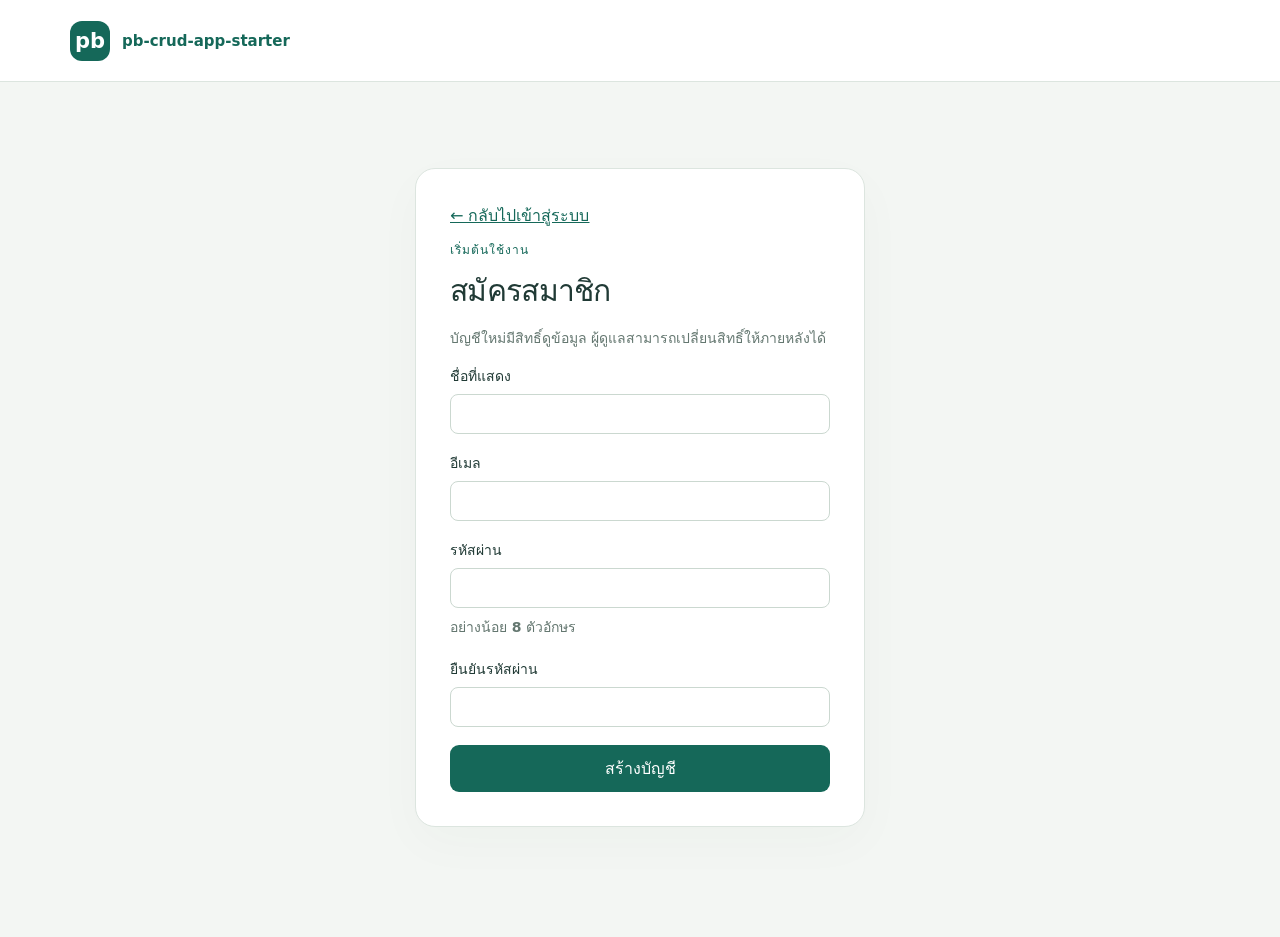
==== public/register.html @ 2cec5b7f "Initial commit" ====
<!doctype html><html lang="th"><head><meta charset="utf-8"><meta name="viewport" content="width=device-width,initial-scale=1"><title>สมัครสมาชิก · pb-crud-app-starter</title><link rel="stylesheet" href="styles.css?v=202609191219"><script src="config.js?v=202609191219" defer></script><script src="api.js?v=202609191219" defer></script><script src="register.js?v=202609191219" defer></script></head><body><header class="topbar"><a class="brand" href="./"><span class="mark">pb</span><span>pb-crud-app-starter</span></a></header><main><section class="auth-card"><a href="./">← กลับไปเข้าสู่ระบบ</a><p class="eyebrow">เริ่มต้นใช้งาน</p><h1>สมัครสมาชิก</h1><p class="muted">บัญชีใหม่มีสิทธิ์ดูข้อมูล ผู้ดูแลสามารถเปลี่ยนสิทธิ์ให้ภายหลังได้</p><form id="register-form"><label>ชื่อที่แสดง<input name="name" autocomplete="name" maxlength="120" required></label><label>อีเมล<input name="email" type="email" autocomplete="email" maxlength="255" required></label><label>รหัสผ่าน<input name="password" type="password" autocomplete="new-password" minlength="8" maxlength="72" required><small class="muted">อย่างน้อย 8 ตัวอักษร</small></label><label>ยืนยันรหัสผ่าน<input name="passwordConfirm" type="password" autocomplete="new-password" minlength="8" maxlength="72" required></label><label class="honeypot" aria-hidden="true">เว็บไซต์<input name="website" tabindex="-1" autocomplete="off"></label><p id="register-error" class="error" role="alert"></p><button type="submit">สร้างบัญชี</button></form><div id="register-success" class="success" role="status" hidden>สร้างบัญชีเรียบร้อยแล้ว<br><a href="./">เข้าสู่ระบบเพื่อเริ่มใช้งาน →</a></div></section></main></body></html>
---- public/styles.css ----
:root{font-family:"Leelawadee UI",Tahoma,system-ui,sans-serif;color:#203a35;background:#f3f6f3;font-synthesis:none;--green:#156859;--muted:#647770;--line:#dce5df}
*{box-sizing:border-box}body{margin:0}button,input,select,textarea{font:inherit}button,a,input,select,textarea{-webkit-tap-highlight-color:transparent}button{border:1px solid transparent;background:var(--green);color:white;border-radius:9px;padding:10px 17px;cursor:pointer;font-weight:600;min-height:44px}button:hover{filter:brightness(.94)}button:disabled{opacity:.45;cursor:not-allowed}button:focus-visible,a:focus-visible,input:focus-visible,select:focus-visible,textarea:focus-visible{outline:3px solid #69b8a4;outline-offset:3px}a{color:var(--green)}[hidden]{display:none!important}.topbar{background:#fff;border-bottom:1px solid var(--line);min-height:82px;display:flex;justify-content:space-between;align-items:center;gap:20px;padding:16px max(24px,calc((100vw - 1140px)/2))}.brand{display:flex;align-items:center;gap:12px;text-decoration:none;font-weight:700;font-size:15px;overflow-wrap:anywhere}.mark{background:var(--green);color:#fff;display:grid;place-items:center;width:40px;height:40px;border-radius:12px;flex-shrink:0;font-size:21px}.topbar #account{display:flex;align-items:center;gap:18px;font-size:13px}main{max-width:1140px;margin:0 auto;padding:36px 24px 60px}.auth-card{max-width:450px;margin:50px auto;background:white;border:1px solid var(--line);border-radius:20px;padding:34px;box-shadow:0 16px 50px #193e3007}h1{font-size:30px;letter-spacing:-.7px;line-height:1.35;margin:7px 0 10px}h2{font-size:22px;margin:0}.eyebrow{font-size:12px;font-weight:700;color:var(--green);letter-spacing:1px}.muted{color:var(--muted);font-size:14px;line-height:1.8}label{display:flex;flex-direction:column;gap:7px;font-size:14px;font-weight:600}form{display:grid;gap:18px}input,select,textarea{width:100%;min-width:0;border:1px solid #cbd8d0;background:white;border-radius:8px;padding:11px 12px;color:#203a35}textarea{resize:vertical}.error{color:#a32e3d;font-size:14px;line-height:1.6;margin:0}.error:empty{display:none}nav{display:flex;gap:8px;margin-bottom:34px}.quiet{background:transparent;color:var(--muted)}.selected{background:#deede5;color:#155745}.secondary{background:white;border-color:var(--line);color:#30574c}.danger{background:#a6323e}.page-heading{display:flex;justify-content:space-between;align-items:center;gap:24px;margin-bottom:24px}.page-heading p{margin:0}.panel{border:1px solid var(--line);background:white;border-radius:16px;overflow:hidden}.toolbar{display:flex;gap:12px;padding:22px;border-bottom:1px solid var(--line)}.search-label{flex:1}.toolbar select{min-height:44px}.list-message{margin:0;padding:0 22px;color:var(--muted);font-size:14px}.list-message:not(:empty){padding:26px 22px}.record{display:grid;grid-template-columns:minmax(0,1fr) 130px 150px;gap:20px;align-items:center;padding:22px;border-bottom:1px solid #edf1ed}.record:last-child{border-bottom:0}.record-title{font-size:16px;overflow-wrap:anywhere;margin:0 0 8px;font-weight:600}.record-meta{color:var(--muted);font-size:12px;line-height:1.7;overflow-wrap:anywhere}.record-actions{display:flex;gap:6px;justify-content:flex-end}.record-actions button{font-size:12px;padding:7px 11px}.badge{display:inline-block;font-size:12px;border-radius:6px;padding:6px 10px;background:#f0f3f1;color:#4f645b;width:fit-content}.badge.doing{background:#fff1d9;color:#8c611b}.badge.done,.badge.admin{background:#e2f1e9;color:#26654d}.badge.off{background:#f9e5e8;color:#9e3546}.pagination{display:flex;justify-content:space-between;align-items:center;gap:12px;border-top:1px solid var(--line);padding:18px 22px;color:var(--muted);font-size:13px}.pagination>div{display:flex;gap:8px}.notice{color:var(--green);font-size:14px}dialog{width:min(560px,calc(100% - 32px));max-height:calc(100dvh - 32px);border:1px solid var(--line);padding:28px;border-radius:18px;color:inherit;box-shadow:0 30px 100px #102b3c33}dialog::backdrop{background:#153d345c;backdrop-filter:blur(3px)}.dialog-heading,.dialog-actions{display:flex;align-items:center;justify-content:space-between;gap:12px}.dialog-actions{justify-content:flex-end;margin-top:8px}fieldset{display:grid;gap:18px;border:0;padding:0;margin:0;min-width:0}.form-grid{display:grid;grid-template-columns:1fr 1fr;gap:18px}.checkbox{flex-direction:row;align-items:center}.checkbox input{width:18px;height:18px}.sr-only,.honeypot{position:absolute;width:1px;height:1px;overflow:hidden;clip-path:inset(50%);white-space:nowrap}.success{padding:20px;background:#e7f4ec;border-radius:10px;line-height:1.8}
@media(max-width:650px){.topbar{padding:16px;align-items:flex-start;flex-wrap:wrap;gap:12px}.topbar #account{width:100%;justify-content:space-between;gap:8px}main{padding:24px 16px 40px}.auth-card{margin:15px auto;padding:26px 22px}h1{font-size:26px}.page-heading{align-items:flex-start;flex-direction:column;gap:18px}.page-heading>button{width:100%}.toolbar{padding:16px;flex-wrap:wrap;gap:8px}.search-label{flex-basis:100%}.toolbar>label:not(.search-label){flex:1}.record{padding:18px 16px;grid-template-columns:minmax(0,1fr) auto;gap:14px}.record-actions{grid-column:1/-1;justify-content:flex-start}.pagination{padding:16px;flex-wrap:wrap;font-size:12px}.form-grid{grid-template-columns:1fr}dialog{padding:22px}nav{margin-bottom:24px}}
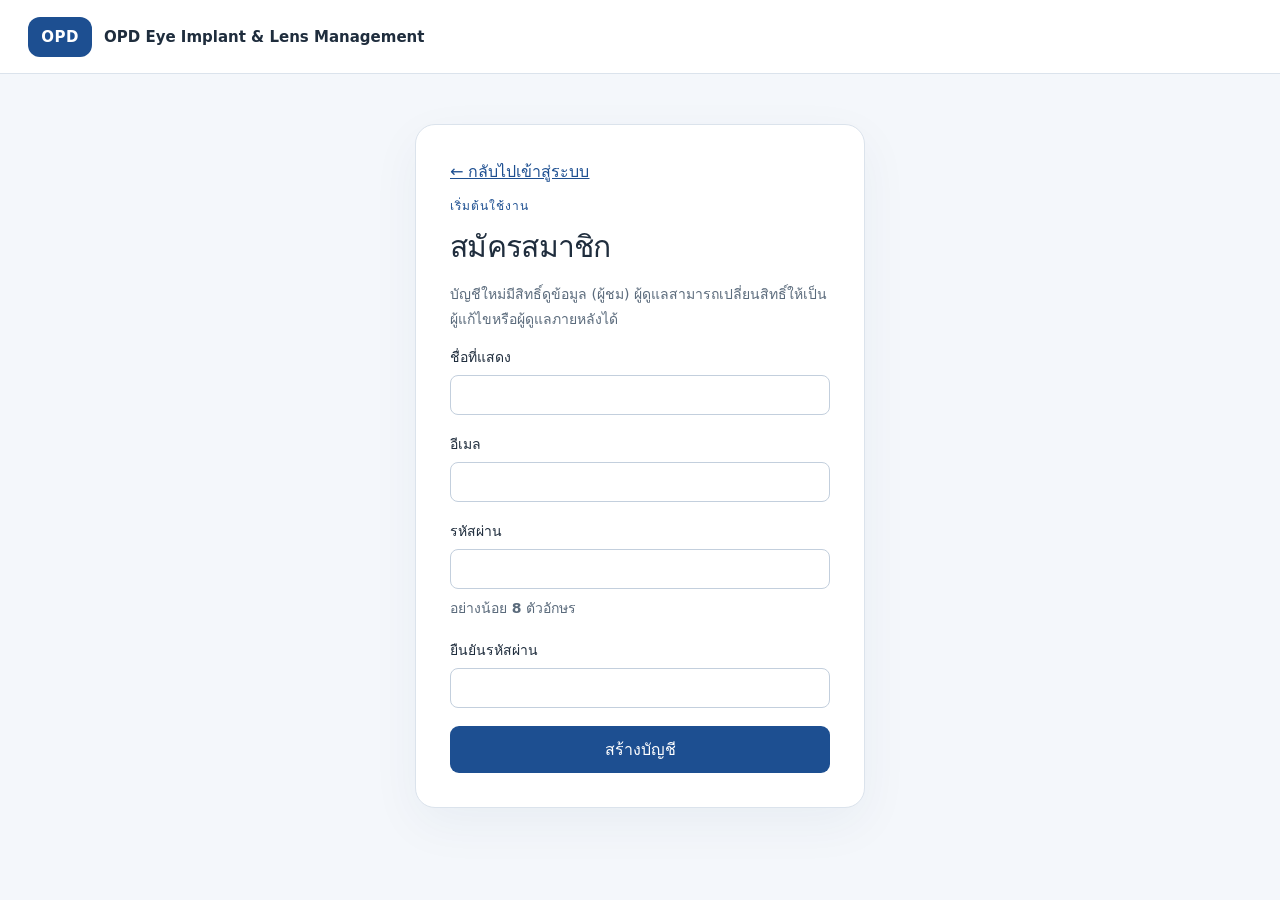
==== commit 2d1ceea3: "Build OPD eye implant & lens management system on starter base - New migration: 10 clinical collecti" ====
--- a/public/register.html
+++ b/public/register.html
@@ -1 +1 @@
-<!doctype html><html lang="th"><head><meta charset="utf-8"><meta name="viewport" content="width=device-width,initial-scale=1"><title>สมัครสมาชิก · pb-crud-app-starter</title><link rel="stylesheet" href="styles.css?v=202609191219"><script src="config.js?v=202609191219" defer></script><script src="api.js?v=202609191219" defer></script><script src="register.js?v=202609191219" defer></script></head><body><header class="topbar"><a class="brand" href="./"><span class="mark">pb</span><span>pb-crud-app-starter</span></a></header><main><section class="auth-card"><a href="./">← กลับไปเข้าสู่ระบบ</a><p class="eyebrow">เริ่มต้นใช้งาน</p><h1>สมัครสมาชิก</h1><p class="muted">บัญชีใหม่มีสิทธิ์ดูข้อมูล ผู้ดูแลสามารถเปลี่ยนสิทธิ์ให้ภายหลังได้</p><form id="register-form"><label>ชื่อที่แสดง<input name="name" autocomplete="name" maxlength="120" required></label><label>อีเมล<input name="email" type="email" autocomplete="email" maxlength="255" required></label><label>รหัสผ่าน<input name="password" type="password" autocomplete="new-password" minlength="8" maxlength="72" required><small class="muted">อย่างน้อย 8 ตัวอักษร</small></label><label>ยืนยันรหัสผ่าน<input name="passwordConfirm" type="password" autocomplete="new-password" minlength="8" maxlength="72" required></label><label class="honeypot" aria-hidden="true">เว็บไซต์<input name="website" tabindex="-1" autocomplete="off"></label><p id="register-error" class="error" role="alert"></p><button type="submit">สร้างบัญชี</button></form><div id="register-success" class="success" role="status" hidden>สร้างบัญชีเรียบร้อยแล้ว<br><a href="./">เข้าสู่ระบบเพื่อเริ่มใช้งาน →</a></div></section></main></body></html>
+<!doctype html><html lang="th"><head><meta charset="utf-8"><meta name="viewport" content="width=device-width,initial-scale=1"><meta name="theme-color" content="#1d4f91"><title>สมัครสมาชิก · OPD Eye Implant &amp; Lens Management</title><link rel="stylesheet" href="styles.css?v=202609231903"><script src="config.js?v=202609231903" defer></script><script src="api.js?v=202609231903" defer></script><script src="register.js?v=202609231903" defer></script></head><body><header class="topbar"><a class="brand" href="./"><span class="mark">OPD</span><span>OPD Eye Implant &amp; Lens Management</span></a></header><main><section class="auth-card"><a href="./">← กลับไปเข้าสู่ระบบ</a><p class="eyebrow">เริ่มต้นใช้งาน</p><h1>สมัครสมาชิก</h1><p class="muted">บัญชีใหม่มีสิทธิ์ดูข้อมูล (ผู้ชม) ผู้ดูแลสามารถเปลี่ยนสิทธิ์ให้เป็นผู้แก้ไขหรือผู้ดูแลภายหลังได้</p><form id="register-form"><label>ชื่อที่แสดง<input name="name" autocomplete="name" maxlength="120" required></label><label>อีเมล<input name="email" type="email" autocomplete="email" maxlength="255" required></label><label>รหัสผ่าน<input name="password" type="password" autocomplete="new-password" minlength="8" maxlength="72" required><small class="muted">อย่างน้อย 8 ตัวอักษร</small></label><label>ยืนยันรหัสผ่าน<input name="passwordConfirm" type="password" autocomplete="new-password" minlength="8" maxlength="72" required></label><label class="honeypot" aria-hidden="true">เว็บไซต์<input name="website" tabindex="-1" autocomplete="off"></label><p id="register-error" class="error" role="alert"></p><button type="submit">สร้างบัญชี</button></form><div id="register-success" class="success" role="status" hidden>สร้างบัญชีเรียบร้อยแล้ว<br><a href="./">เข้าสู่ระบบเพื่อเริ่มใช้งาน →</a></div></section></main></body></html>
--- a/public/styles.css
+++ b/public/styles.css
@@ -1,3 +1,283 @@
-:root{font-family:"Leelawadee UI",Tahoma,system-ui,sans-serif;color:#203a35;background:#f3f6f3;font-synthesis:none;--green:#156859;--muted:#647770;--line:#dce5df}
-*{box-sizing:border-box}body{margin:0}button,input,select,textarea{font:inherit}button,a,input,select,textarea{-webkit-tap-highlight-color:transparent}button{border:1px solid transparent;background:var(--green);color:white;border-radius:9px;padding:10px 17px;cursor:pointer;font-weight:600;min-height:44px}button:hover{filter:brightness(.94)}button:disabled{opacity:.45;cursor:not-allowed}button:focus-visible,a:focus-visible,input:focus-visible,select:focus-visible,textarea:focus-visible{outline:3px solid #69b8a4;outline-offset:3px}a{color:var(--green)}[hidden]{display:none!important}.topbar{background:#fff;border-bottom:1px solid var(--line);min-height:82px;display:flex;justify-content:space-between;align-items:center;gap:20px;padding:16px max(24px,calc((100vw - 1140px)/2))}.brand{display:flex;align-items:center;gap:12px;text-decoration:none;font-weight:700;font-size:15px;overflow-wrap:anywhere}.mark{background:var(--green);color:#fff;display:grid;place-items:center;width:40px;height:40px;border-radius:12px;flex-shrink:0;font-size:21px}.topbar #account{display:flex;align-items:center;gap:18px;font-size:13px}main{max-width:1140px;margin:0 auto;padding:36px 24px 60px}.auth-card{max-width:450px;margin:50px auto;background:white;border:1px solid var(--line);border-radius:20px;padding:34px;box-shadow:0 16px 50px #193e3007}h1{font-size:30px;letter-spacing:-.7px;line-height:1.35;margin:7px 0 10px}h2{font-size:22px;margin:0}.eyebrow{font-size:12px;font-weight:700;color:var(--green);letter-spacing:1px}.muted{color:var(--muted);font-size:14px;line-height:1.8}label{display:flex;flex-direction:column;gap:7px;font-size:14px;font-weight:600}form{display:grid;gap:18px}input,select,textarea{width:100%;min-width:0;border:1px solid #cbd8d0;background:white;border-radius:8px;padding:11px 12px;color:#203a35}textarea{resize:vertical}.error{color:#a32e3d;font-size:14px;line-height:1.6;margin:0}.error:empty{display:none}nav{display:flex;gap:8px;margin-bottom:34px}.quiet{background:transparent;color:var(--muted)}.selected{background:#deede5;color:#155745}.secondary{background:white;border-color:var(--line);color:#30574c}.danger{background:#a6323e}.page-heading{display:flex;justify-content:space-between;align-items:center;gap:24px;margin-bottom:24px}.page-heading p{margin:0}.panel{border:1px solid var(--line);background:white;border-radius:16px;overflow:hidden}.toolbar{display:flex;gap:12px;padding:22px;border-bottom:1px solid var(--line)}.search-label{flex:1}.toolbar select{min-height:44px}.list-message{margin:0;padding:0 22px;color:var(--muted);font-size:14px}.list-message:not(:empty){padding:26px 22px}.record{display:grid;grid-template-columns:minmax(0,1fr) 130px 150px;gap:20px;align-items:center;padding:22px;border-bottom:1px solid #edf1ed}.record:last-child{border-bottom:0}.record-title{font-size:16px;overflow-wrap:anywhere;margin:0 0 8px;font-weight:600}.record-meta{color:var(--muted);font-size:12px;line-height:1.7;overflow-wrap:anywhere}.record-actions{display:flex;gap:6px;justify-content:flex-end}.record-actions button{font-size:12px;padding:7px 11px}.badge{display:inline-block;font-size:12px;border-radius:6px;padding:6px 10px;background:#f0f3f1;color:#4f645b;width:fit-content}.badge.doing{background:#fff1d9;color:#8c611b}.badge.done,.badge.admin{background:#e2f1e9;color:#26654d}.badge.off{background:#f9e5e8;color:#9e3546}.pagination{display:flex;justify-content:space-between;align-items:center;gap:12px;border-top:1px solid var(--line);padding:18px 22px;color:var(--muted);font-size:13px}.pagination>div{display:flex;gap:8px}.notice{color:var(--green);font-size:14px}dialog{width:min(560px,calc(100% - 32px));max-height:calc(100dvh - 32px);border:1px solid var(--line);padding:28px;border-radius:18px;color:inherit;box-shadow:0 30px 100px #102b3c33}dialog::backdrop{background:#153d345c;backdrop-filter:blur(3px)}.dialog-heading,.dialog-actions{display:flex;align-items:center;justify-content:space-between;gap:12px}.dialog-actions{justify-content:flex-end;margin-top:8px}fieldset{display:grid;gap:18px;border:0;padding:0;margin:0;min-width:0}.form-grid{display:grid;grid-template-columns:1fr 1fr;gap:18px}.checkbox{flex-direction:row;align-items:center}.checkbox input{width:18px;height:18px}.sr-only,.honeypot{position:absolute;width:1px;height:1px;overflow:hidden;clip-path:inset(50%);white-space:nowrap}.success{padding:20px;background:#e7f4ec;border-radius:10px;line-height:1.8}
-@media(max-width:650px){.topbar{padding:16px;align-items:flex-start;flex-wrap:wrap;gap:12px}.topbar #account{width:100%;justify-content:space-between;gap:8px}main{padding:24px 16px 40px}.auth-card{margin:15px auto;padding:26px 22px}h1{font-size:26px}.page-heading{align-items:flex-start;flex-direction:column;gap:18px}.page-heading>button{width:100%}.toolbar{padding:16px;flex-wrap:wrap;gap:8px}.search-label{flex-basis:100%}.toolbar>label:not(.search-label){flex:1}.record{padding:18px 16px;grid-template-columns:minmax(0,1fr) auto;gap:14px}.record-actions{grid-column:1/-1;justify-content:flex-start}.pagination{padding:16px;flex-wrap:wrap;font-size:12px}.form-grid{grid-template-columns:1fr}dialog{padding:22px}nav{margin-bottom:24px}}
+:root {
+  font-family: "Leelawadee UI", Tahoma, system-ui, sans-serif;
+  color: #1f2d3d;
+  background: #f4f7fb;
+  font-synthesis: none;
+  --blue: #1d4f91;
+  --blue-dark: #16386b;
+  --blue-soft: #e3edfb;
+  --muted: #5b6b7c;
+  --line: #dbe3ec;
+  --ok: #26654d;
+  --ok-bg: #e2f1e9;
+  --warn: #8c611b;
+  --warn-bg: #fff1d9;
+  --bad: #9e3546;
+  --bad-bg: #f9e5e8;
+  --info: #1d4f91;
+  --info-bg: #e3edfb;
+}
+
+* { box-sizing: border-box; }
+body { margin: 0; }
+button, input, select, textarea { font: inherit; }
+button, a, input, select, textarea { -webkit-tap-highlight-color: transparent; }
+button {
+  border: 1px solid transparent;
+  background: var(--blue);
+  color: white;
+  border-radius: 9px;
+  padding: 10px 17px;
+  cursor: pointer;
+  font-weight: 600;
+  min-height: 44px;
+}
+button:hover { filter: brightness(.94); }
+button:disabled { opacity: .45; cursor: not-allowed; }
+button:focus-visible, a:focus-visible, input:focus-visible, select:focus-visible, textarea:focus-visible {
+  outline: 3px solid #7fb3e8;
+  outline-offset: 3px;
+}
+a { color: var(--blue); }
+[hidden] { display: none !important; }
+h1 { font-size: 30px; letter-spacing: -.7px; line-height: 1.35; margin: 7px 0 10px; }
+h2 { font-size: 22px; margin: 0; }
+.eyebrow { font-size: 12px; font-weight: 700; color: var(--blue); letter-spacing: 1px; }
+.muted { color: var(--muted); font-size: 14px; line-height: 1.8; }
+label { display: flex; flex-direction: column; gap: 7px; font-size: 14px; font-weight: 600; }
+form { display: grid; gap: 18px; }
+input, select, textarea {
+  width: 100%;
+  min-width: 0;
+  border: 1px solid #c3cfdd;
+  background: white;
+  border-radius: 8px;
+  padding: 11px 12px;
+  color: #1f2d3d;
+}
+textarea { resize: vertical; }
+.error { color: var(--bad); font-size: 14px; line-height: 1.6; margin: 0; }
+.error:empty { display: none; }
+.quiet { background: transparent; color: var(--muted); }
+.selected { background: var(--blue-soft); color: var(--blue-dark); }
+.secondary { background: white; border-color: var(--line); color: #33506f; }
+.danger { background: #a6323e; }
+.sr-only, .honeypot { position: absolute; width: 1px; height: 1px; overflow: hidden; clip-path: inset(50%); white-space: nowrap; }
+.success { padding: 20px; background: var(--ok-bg); border-radius: 10px; line-height: 1.8; }
+
+/* --- top bar ------------------------------------------------------------------ */
+.topbar {
+  background: white;
+  border-bottom: 1px solid var(--line);
+  min-height: 74px;
+  display: flex;
+  justify-content: space-between;
+  align-items: center;
+  gap: 20px;
+  padding: 14px 28px;
+  position: sticky;
+  top: 0;
+  z-index: 30;
+}
+#menu-toggle { display: none; width: 46px; height: 46px; font-size: 20px; place-items: center; }
+.brand { display: flex; align-items: center; gap: 12px; text-decoration: none; font-weight: 700; font-size: 15px; overflow-wrap: anywhere; color: var(--ink, #1f2d3d); }
+.mark { background: var(--blue); color: #fff; display: grid; place-items: center; height: 40px; min-width: 64px; border-radius: 12px; flex-shrink: 0; font-size: 15px; letter-spacing: .5px; padding: 0 8px; }
+.topbar #account { display: flex; align-items: center; gap: 18px; font-size: 13px; }
+
+/* --- layout: sidebar + content -------------------------------------------------- */
+main { display: block; }
+.auth-card {
+  max-width: 450px;
+  margin: 50px auto;
+  background: white;
+  border: 1px solid var(--line);
+  border-radius: 20px;
+  padding: 34px;
+  box-shadow: 0 16px 50px #16386b0d;
+}
+.layout { display: flex; align-items: flex-start; min-height: calc(100dvh - 75px); }
+.sidebar {
+  width: 248px;
+  flex-shrink: 0;
+  background: white;
+  border-right: 1px solid var(--line);
+  padding: 22px 14px 30px;
+  position: sticky;
+  top: 75px;
+  align-self: stretch;
+  display: flex;
+  flex-direction: column;
+  gap: 4px;
+}
+.nav-group { font-size: 11px; font-weight: 700; color: var(--muted); letter-spacing: 1.2px; margin: 16px 10px 6px; }
+.nav-group:first-child { margin-top: 0; }
+.nav-item {
+  display: flex;
+  align-items: center;
+  gap: 10px;
+  width: 100%;
+  text-align: left;
+  background: transparent;
+  color: #33506f;
+  font-weight: 600;
+  font-size: 14px;
+  border-radius: 10px;
+  padding: 11px 12px;
+  min-height: 44px;
+}
+.nav-item:hover { background: #f0f5fb; filter: none; }
+.nav-item.selected { background: var(--blue-soft); color: var(--blue-dark); }
+.nav-backdrop { position: fixed; inset: 0; background: #16386b66; z-index: 39; border: 0; padding: 0; min-height: 0; }
+.content { flex: 1; min-width: 0; padding: 30px 34px 60px; max-width: 1240px; }
+.page-heading { display: flex; justify-content: space-between; align-items: center; gap: 24px; margin-bottom: 24px; }
+.page-heading p { margin: 0; }
+
+/* --- panels, toolbars, records --------------------------------------------------- */
+.panel { border: 1px solid var(--line); background: white; border-radius: 16px; overflow: hidden; }
+.toolbar { display: flex; gap: 12px; padding: 20px 22px; border-bottom: 1px solid var(--line); flex-wrap: wrap; }
+.search-label { flex: 1; min-width: 200px; }
+.filter-label select { min-height: 44px; }
+.list-message { margin: 0; padding: 0 22px; color: var(--muted); font-size: 14px; }
+.list-message:not(:empty) { padding: 26px 22px; }
+.records { display: block; }
+.record { padding: 20px 22px; border-bottom: 1px solid #edf1f7; }
+.record:last-child { border-bottom: 0; }
+.record-main { min-width: 0; }
+.record-title { font-size: 16px; overflow-wrap: anywhere; margin: 0 0 8px; font-weight: 700; }
+.record-meta { color: var(--muted); font-size: 12.5px; line-height: 1.8; overflow-wrap: anywhere; }
+.record-badges { display: flex; flex-wrap: wrap; gap: 6px; margin: 10px 0 0; }
+.record-actions { display: flex; gap: 6px; justify-content: flex-end; flex-wrap: wrap; margin-top: 14px; }
+.record-actions button { font-size: 12.5px; padding: 7px 11px; min-height: 36px; }
+.pagination { display: flex; justify-content: space-between; align-items: center; gap: 12px; border-top: 1px solid var(--line); padding: 16px 22px; color: var(--muted); font-size: 13px; flex-wrap: wrap; }
+.pagination > div { display: flex; gap: 8px; }
+
+/* --- badges ------------------------------------------------------------------------ */
+.badge { display: inline-block; font-size: 12px; border-radius: 6px; padding: 6px 10px; background: #eef2f7; color: #4f645b; width: fit-content; font-weight: 600; }
+.badge.info, .badge.admin { background: var(--info-bg); color: var(--info); }
+.badge.pending, .badge.doing { background: var(--warn-bg); color: var(--warn); }
+.badge.ready, .badge.done { background: var(--ok-bg); color: var(--ok); }
+.badge.problem, .badge.off { background: var(--bad-bg); color: var(--bad); }
+
+/* --- dashboard KPI cards + exceptions ------------------------------------------------- */
+.section-heading { font-size: 15px; margin: 26px 0 12px; color: var(--blue-dark); letter-spacing: .2px; }
+.view > .section-heading:first-child, #view-dashboard > .section-heading:first-child { margin-top: 0; }
+.kpi-grid { display: grid; grid-template-columns: repeat(auto-fit, minmax(170px, 1fr)); gap: 14px; }
+.kpi-card { background: white; border: 1px solid var(--line); border-radius: 14px; padding: 18px 20px; display: flex; flex-direction: column; gap: 6px; }
+.kpi-num { font-size: 28px; font-weight: 800; line-height: 1.2; overflow-wrap: anywhere; }
+.kpi-label { font-size: 13px; color: var(--muted); font-weight: 600; }
+.kpi-card.ready .kpi-num { color: var(--ok); }
+.kpi-card.pending .kpi-num { color: var(--warn); }
+.kpi-card.problem .kpi-num { color: var(--bad); }
+.kpi-card.info .kpi-num { color: var(--info); }
+.exception-panel { display: flex; flex-direction: column; }
+.exception-item {
+  display: flex;
+  align-items: center;
+  gap: 12px;
+  width: 100%;
+  text-align: left;
+  background: white;
+  color: #1f2d3d;
+  font-weight: 400;
+  font-size: 14px;
+  padding: 14px 22px;
+  border-radius: 0;
+  border-bottom: 1px solid #edf1f7;
+  min-height: 0;
+}
+.exception-item:hover { background: #f6f9fd; filter: none; }
+.exception-item:last-child { border-bottom: 0; }
+.dot { width: 10px; height: 10px; border-radius: 50%; flex-shrink: 0; background: var(--muted); }
+.dot.pending { background: #e0a52e; }
+.dot.problem { background: #c33b4e; }
+.exception-text { line-height: 1.6; overflow-wrap: anywhere; }
+
+/* --- sub tabs, masters, trace -------------------------------------------------------- */
+.sub-tabs { display: flex; gap: 8px; margin-bottom: 20px; flex-wrap: wrap; }
+.master-header { display: flex; justify-content: space-between; align-items: center; gap: 16px; margin-bottom: 14px; }
+.master-header p { margin: 0; }
+.trace-panel { margin-top: 0; }
+.trace-card { display: block; }
+.trace-usage { padding: 12px 22px 12px 26px; border-bottom: 1px solid #edf1f7; border-left: 3px solid var(--blue-soft); font-size: 14px; line-height: 1.8; }
+.trace-usage:last-child { border-bottom: 0; }
+.trace-usage .muted { font-size: 12.5px; }
+.recall-card { border-left: 4px solid var(--bad); }
+.problem-text .summary-value { color: var(--bad); font-weight: 600; }
+
+/* --- dialogs -------------------------------------------------------------------------- */
+dialog { width: min(560px, calc(100% - 32px)); max-height: calc(100dvh - 32px); border: 1px solid var(--line); padding: 28px; border-radius: 18px; color: inherit; box-shadow: 0 30px 100px #102b3c33; }
+dialog.wide { width: min(780px, calc(100% - 32px)); }
+dialog::backdrop { background: #16386b59; backdrop-filter: blur(3px); }
+.dialog-heading, .dialog-actions { display: flex; align-items: center; justify-content: space-between; gap: 12px; }
+.dialog-actions { justify-content: flex-end; margin-top: 8px; }
+fieldset { display: grid; gap: 18px; border: 0; padding: 0; margin: 0; min-width: 0; }
+.form-grid { display: grid; grid-template-columns: 1fr 1fr; gap: 18px; }
+.field-row { display: flex; gap: 10px; align-items: end; }
+.field-row .grow { flex: 1; }
+.checkbox { flex-direction: row; align-items: center; font-weight: 500; }
+.checkbox input { width: 18px; height: 18px; }
+.checklist { display: grid; grid-template-columns: 1fr 1fr; gap: 8px 18px; border: 1px solid var(--line); border-radius: 12px; padding: 16px 18px; }
+.checklist legend { font-size: 12.5px; font-weight: 700; color: var(--blue-dark); padding: 0 6px; }
+.summary-row { display: flex; gap: 14px; padding: 7px 0; border-bottom: 1px dashed #e6ecf4; font-size: 14px; }
+.summary-row:last-child { border-bottom: 0; }
+.summary-label { flex: 0 0 150px; color: var(--muted); font-weight: 600; }
+.summary-value { flex: 1; overflow-wrap: anywhere; font-weight: 600; }
+.verify-summary { border: 1px solid var(--line); border-radius: 12px; padding: 12px 18px; margin: 14px 0; }
+.stock-info, .case-info { border: 1px solid var(--line); background: #f6f9fd; border-radius: 12px; padding: 12px 16px; font-size: 13.5px; line-height: 1.8; }
+
+/* --- floating notice ------------------------------------------------------------------- */
+.notice {
+  position: fixed;
+  left: 50%;
+  bottom: 20px;
+  transform: translateX(-50%);
+  background: var(--blue-dark);
+  color: white;
+  border-radius: 10px;
+  padding: 12px 22px;
+  font-size: 14px;
+  z-index: 60;
+  box-shadow: 0 12px 40px #16386b40;
+  max-width: min(560px, calc(100vw - 32px));
+}
+.notice:empty { display: none; }
+
+/* --- responsive -------------------------------------------------------------------------- */
+@media (max-width: 980px) {
+  #menu-toggle { display: grid; }
+  .layout { display: block; }
+  .sidebar {
+    position: fixed;
+    top: 0;
+    left: 0;
+    bottom: 0;
+    z-index: 40;
+    width: 272px;
+    transform: translateX(-105%);
+    transition: transform .22s ease;
+    box-shadow: 0 0 60px #16386b26;
+    overflow-y: auto;
+    padding-top: 20px;
+  }
+  .sidebar.open { transform: none; }
+  .content { padding: 22px 18px 48px; }
+}
+@media (max-width: 650px) {
+  .topbar { padding: 12px 14px; flex-wrap: wrap; gap: 10px; }
+  .topbar #account { width: 100%; justify-content: space-between; gap: 8px; }
+  .auth-card { margin: 15px auto; padding: 26px 22px; }
+  h1 { font-size: 26px; }
+  .page-heading { align-items: flex-start; flex-direction: column; gap: 16px; }
+  .page-heading > button { width: 100%; }
+  .toolbar { padding: 16px; gap: 8px; }
+  .search-label { flex-basis: 100%; }
+  .toolbar > label:not(.search-label) { flex: 1; }
+  .record { padding: 18px 16px; }
+  .record-actions { justify-content: flex-start; }
+  .form-grid, .checklist { grid-template-columns: 1fr; }
+  .field-row { flex-direction: column; align-items: stretch; }
+  .summary-row { flex-direction: column; gap: 2px; }
+  .summary-label { flex-basis: auto; }
+  dialog { padding: 22px; }
+  .kpi-grid { grid-template-columns: repeat(2, 1fr); }
+}
